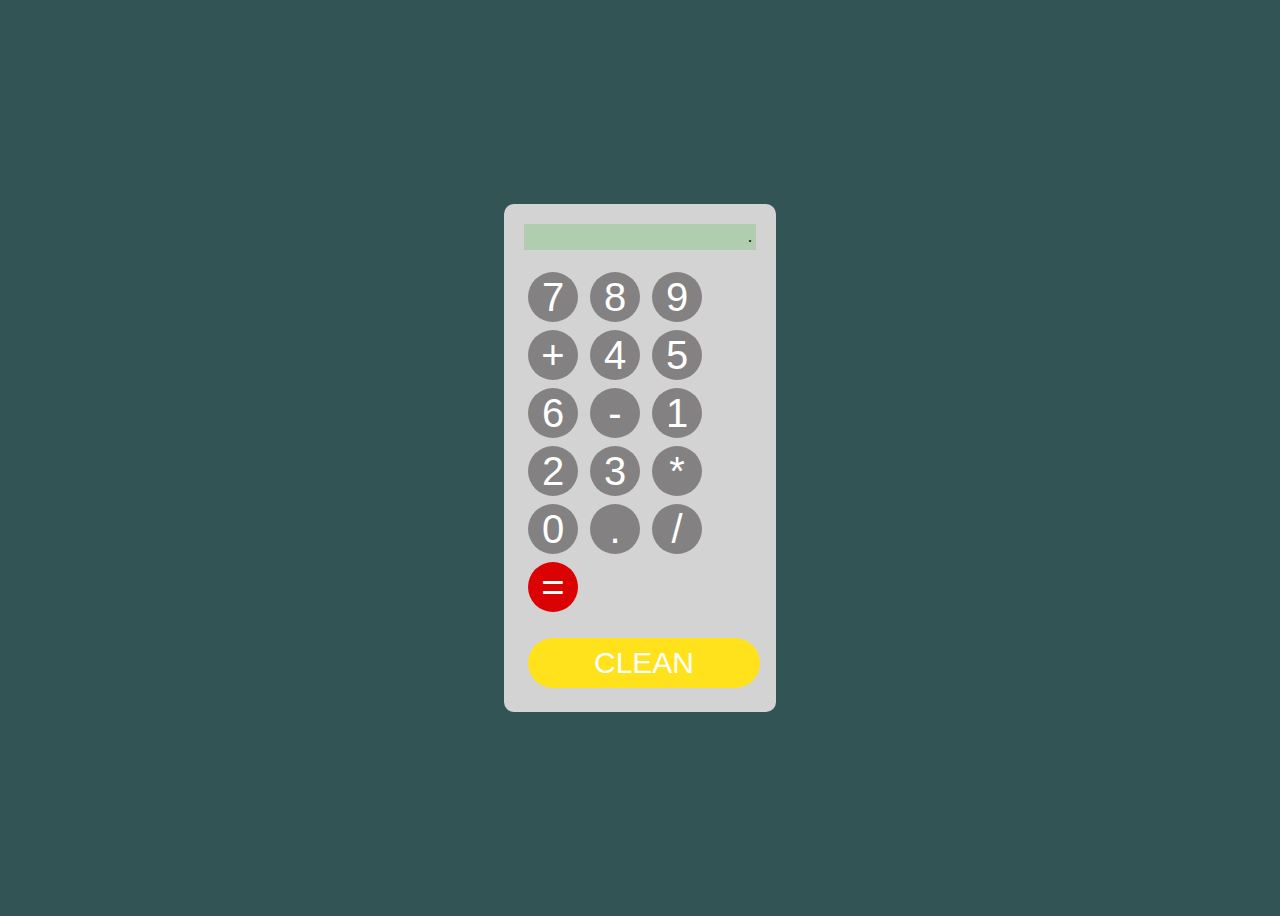
==== index.html @ 819bb851 "css pronto" ====
<!DOCTYPE html>
<html lang="en">
  <head>
    <meta charset="UTF-8" />
    <meta http-equiv="X-UA-Compatible" content="IE=edge" />
    <meta name="viewport" content="width=device-width, initial-scale=1.0" />
    <title>calculator</title>
    <link rel="stylesheet" href="style.css" />
  </head>
  <body>
    <div class="calculator">
      <div class="screen">.</div>
      <br />
      <div class="buttons">
        <button>7</button>
        <button>8</button>
        <button>9</button>
        <button>+</button>
        <button>4</button>
        <button>5</button>
        <button>6</button>
        <button>-</button>
        <button>1</button>
        <button>2</button>
        <button>3</button>
        <button>*</button>
        <button>0</button>
        <button>.</button>
        <button>/</button>
        <button id="equals">=</button>
      </div>
      <br />
      <button id="clear">CLEAN</button>
    </div>
    <script src="app.js"></script>
  </body>
</html>
---- style.css ----
body {
  background: rgb(51, 84, 84);
  display: flex;
  align-items: center;
  justify-content: center;
  height: 100vh;
}
.calculator {
  background-color: rgb(211, 211, 211);
  padding: 20px;
  border-radius: 10px;
}
.screen {
  width: 224px;
  background-color: rgb(176, 205, 176);
  font-style: 40px;
  text-align: end;
  padding: 4px;
}
.buttons {
  width: 232px;
}
button {
  background-color: rgb(131, 129, 129);
  border: none;
  color: rgb(255, 255, 255);
  font-size: 40px;
  width: 50px;
  height: 50px;
  border-radius: 25px;
  margin: 4px;
}
button:hover {
  background-color: rgb(111, 110, 110);
}
#equals {
  background-color: rgb(218, 2, 2);
}
#equals:hover {
  background-color: rgb(198, 1, 1);
}
#clear {
  width: 100%;
  background-color: rgb(255, 226, 27);
  font-size: 30px;
}
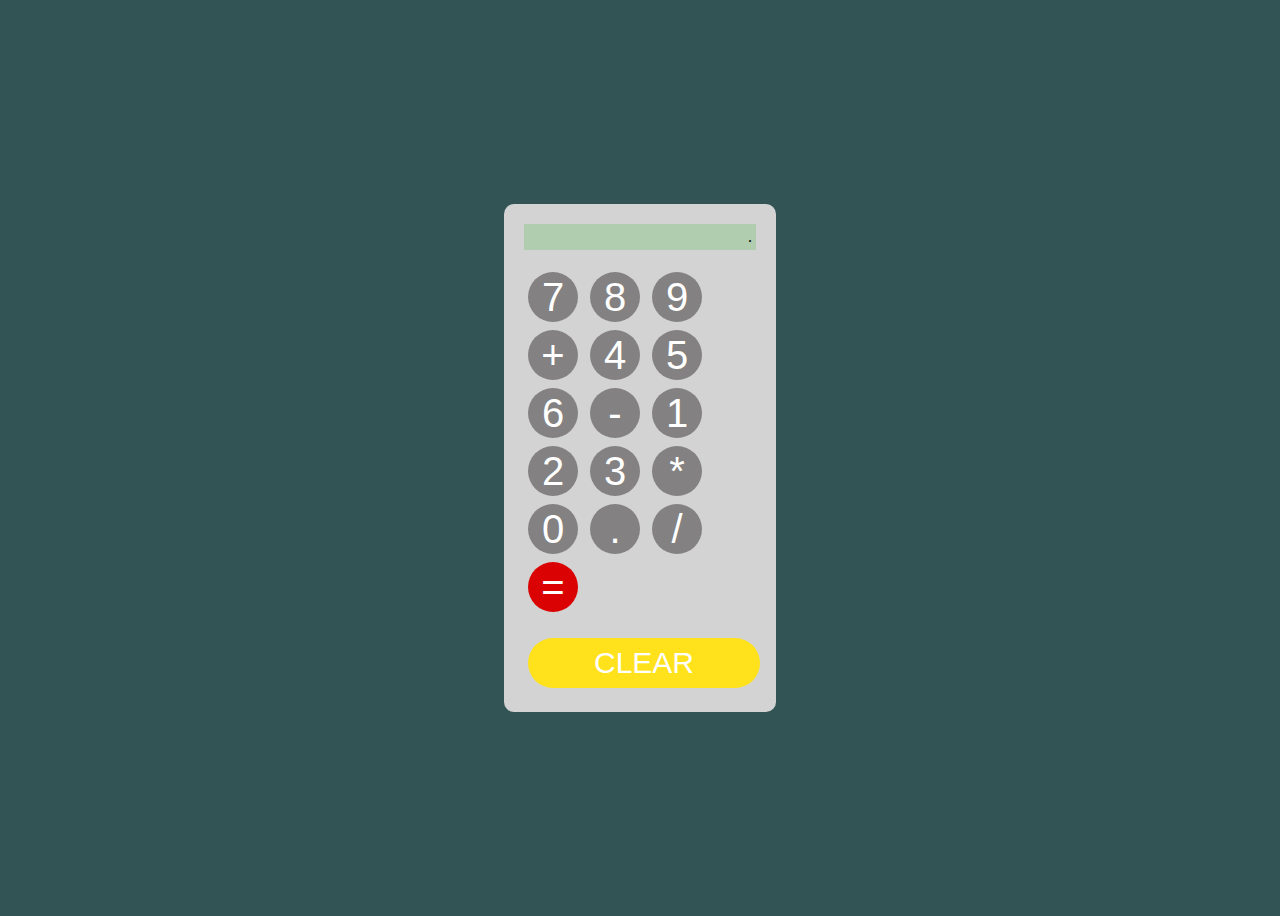
==== commit 43cb5e14: "js pronto" ====
--- a/index.html
+++ b/index.html
@@ -30,7 +30,7 @@
         <button id="equals">=</button>
       </div>
       <br />
-      <button id="clear">CLEAN</button>
+      <button id="clear">CLEAR</button>
     </div>
     <script src="app.js"></script>
   </body>
